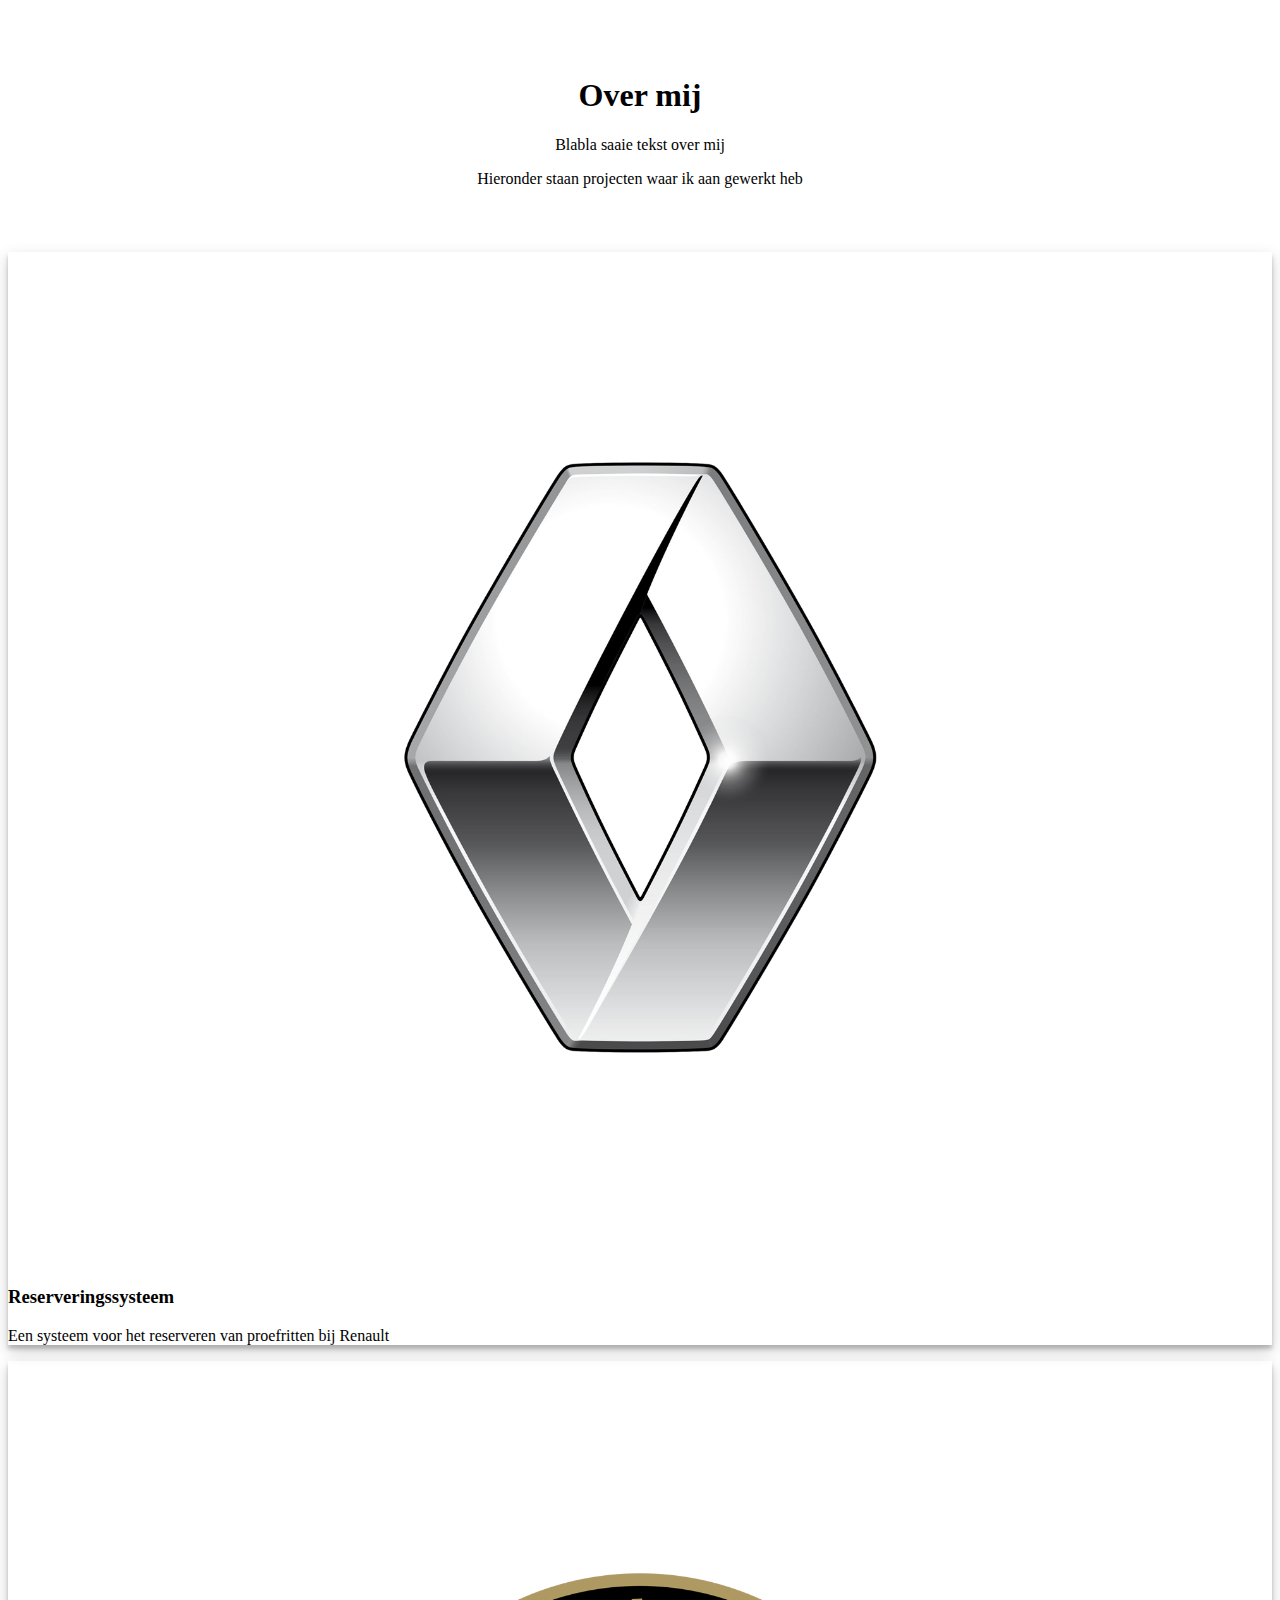
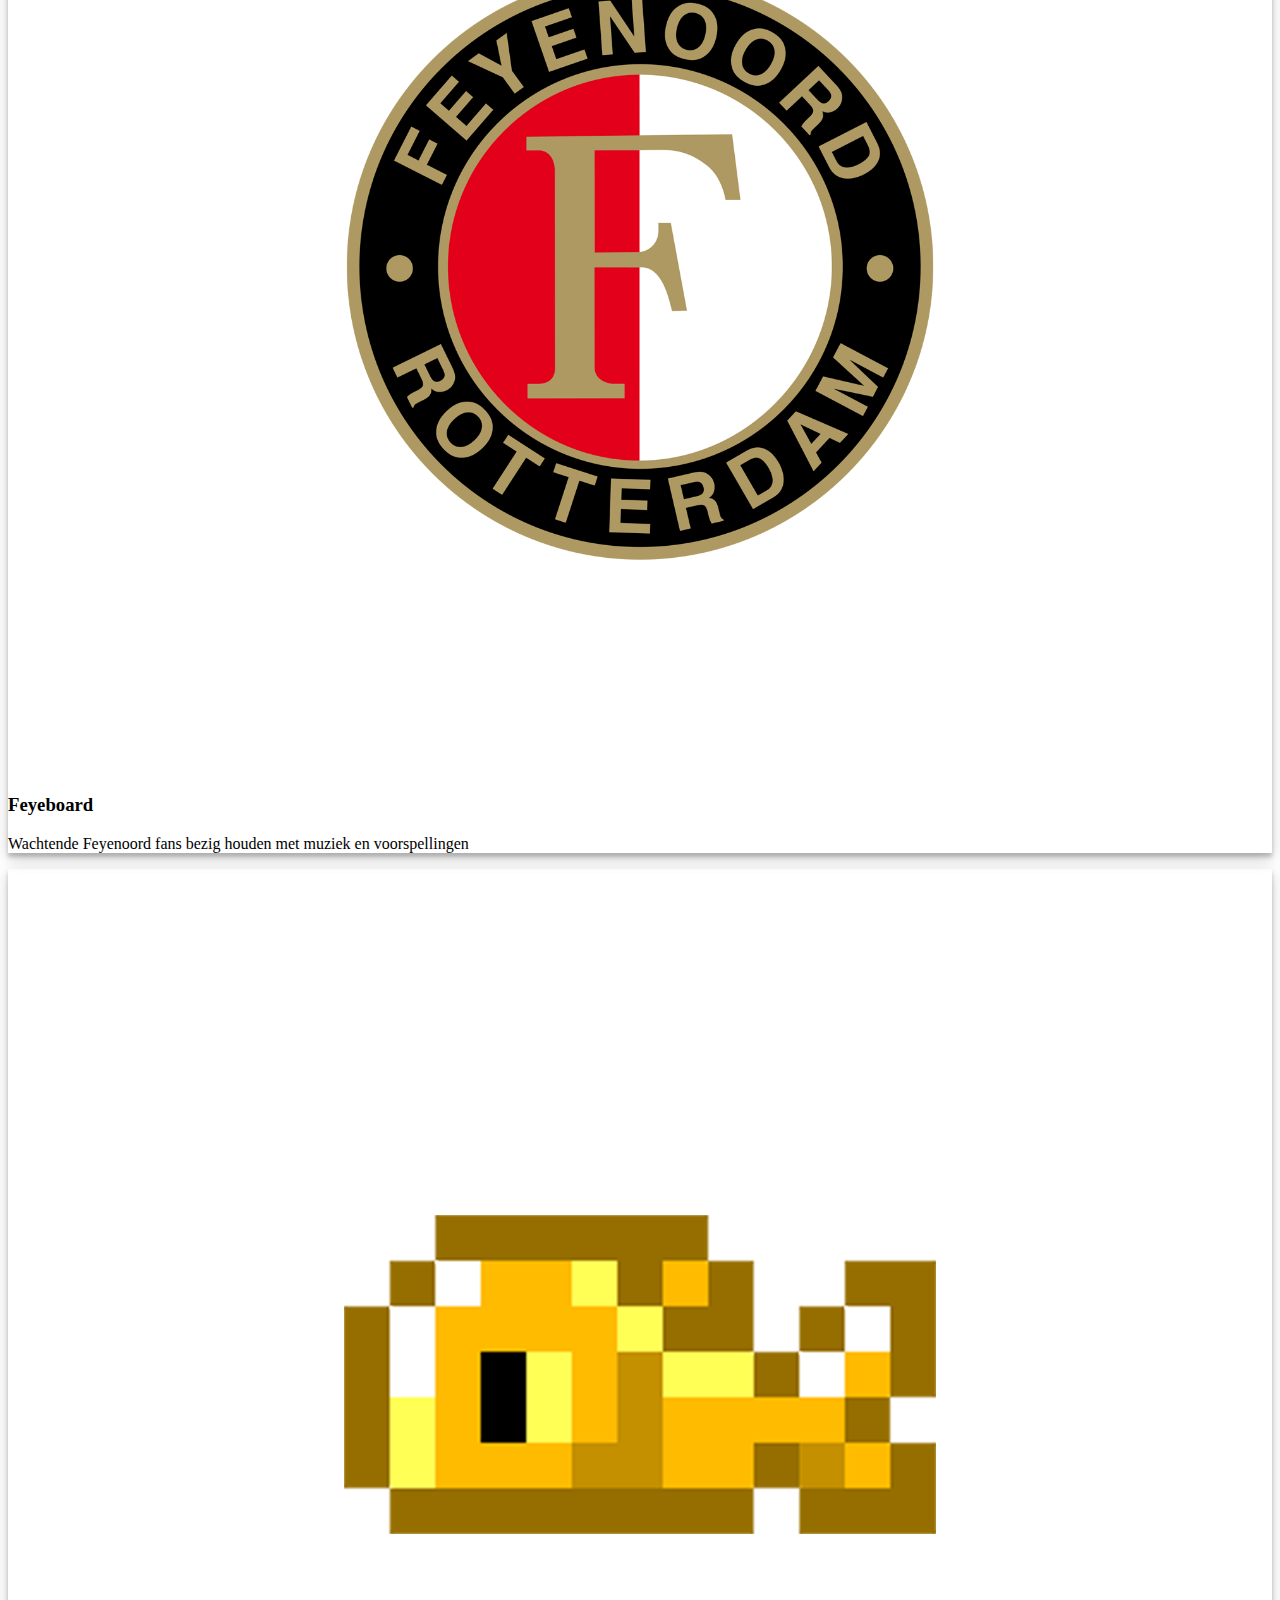
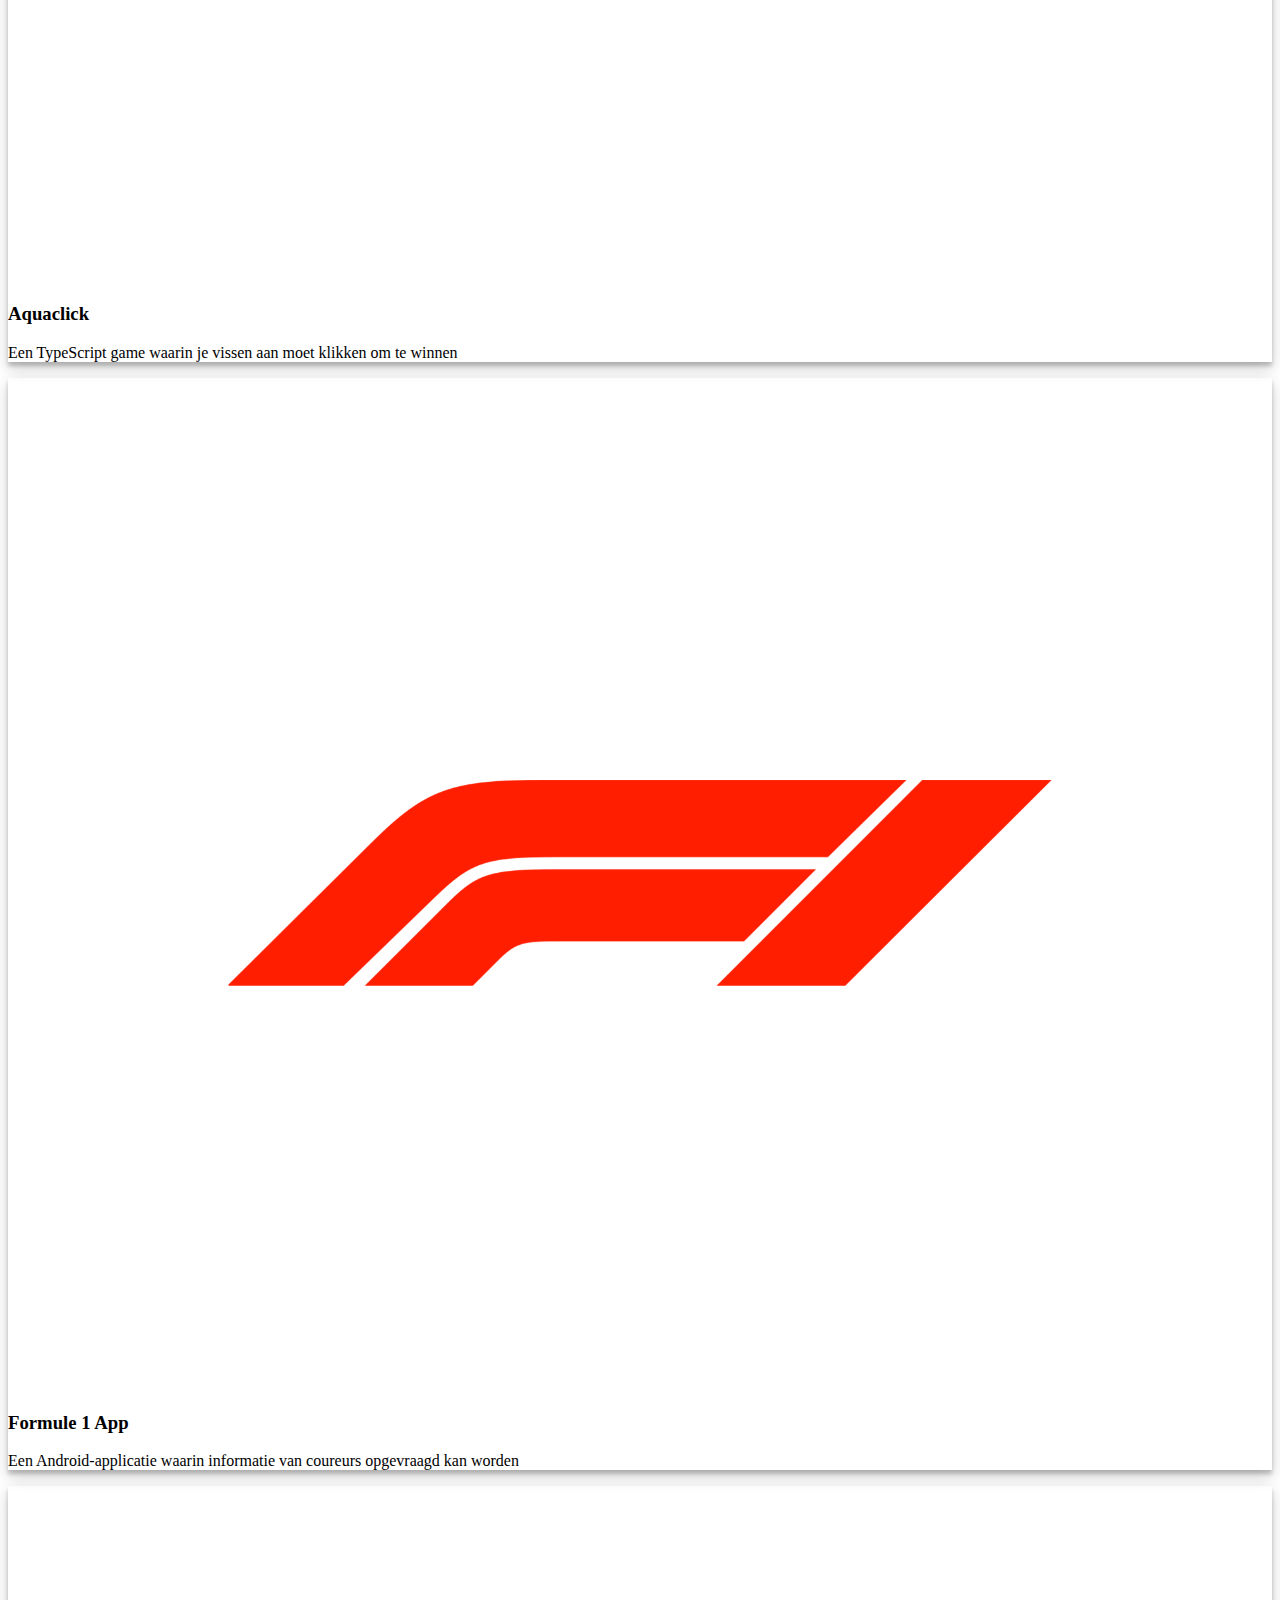
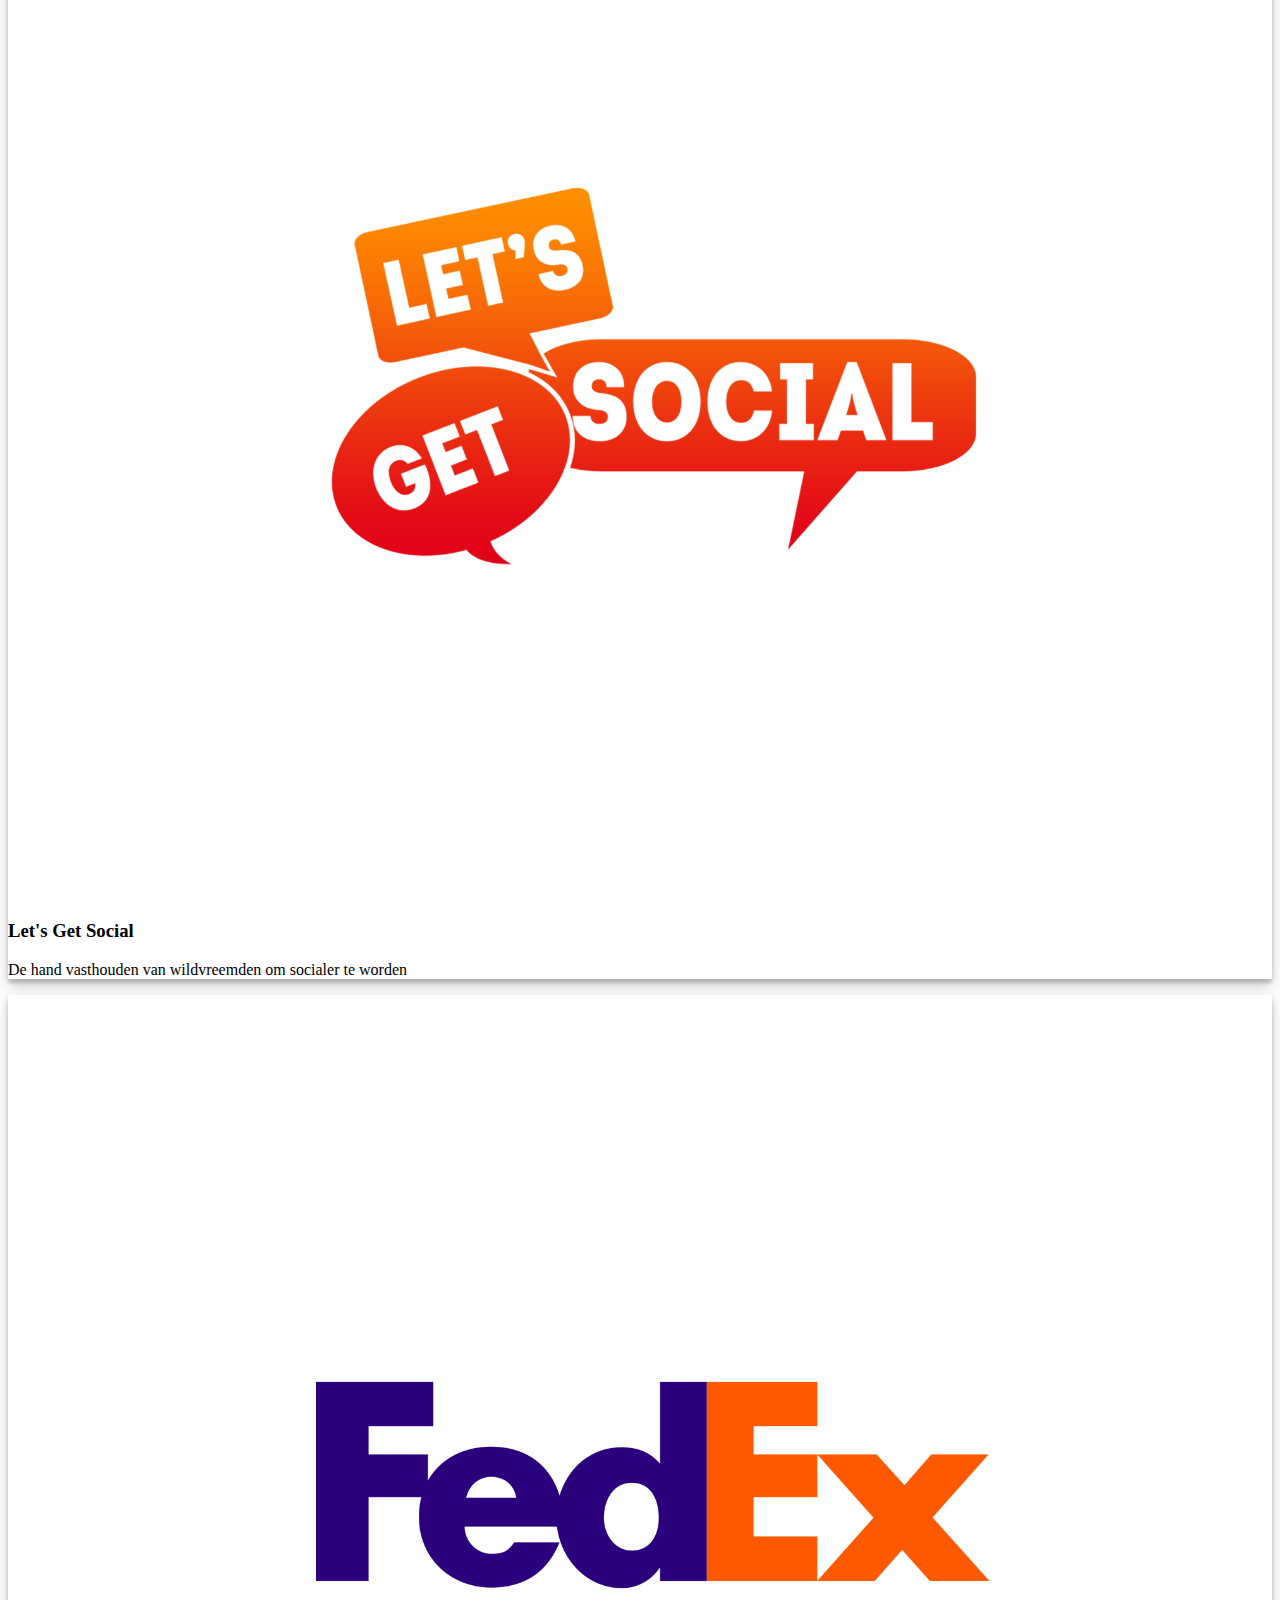
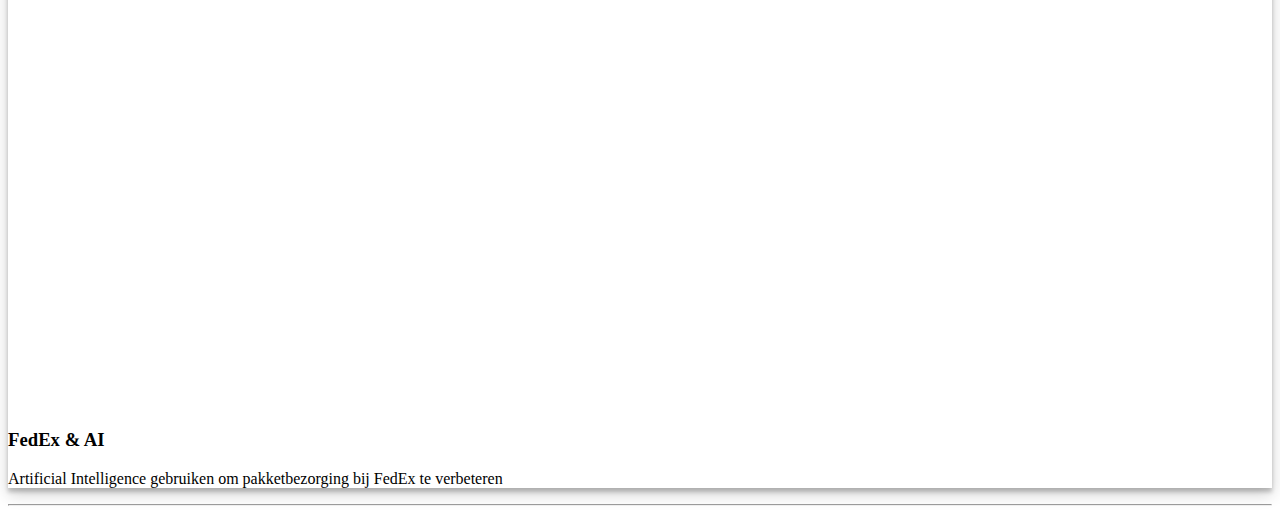
==== index.html @ 71a0accf "portfolio" ====
<!doctype html>
<html lang="en">
<head>
    <meta charset="utf-8">
    <meta name="viewport" content="width=device-width, initial-scale=1, shrink-to-fit=no">

    <link rel="stylesheet" href="https://stackpath.bootstrapcdn.com/bootstrap/4.1.0/css/bootstrap.min.css" integrity="sha384-9gVQ4dYFwwWSjIDZnLEWnxCjeSWFphJiwGPXr1jddIhOegiu1FwO5qRGvFXOdJZ4" crossorigin="anonymous">
    <link rel="stylesheet" type="text/css" href="stylesheet.css">
    <link rel="stylesheet/less" type="text/css" href="styles.less" />

    <title>Arno's Portfolio</title>
</head>
<body>
<main role="main">

    <section class="jumbotron-main">
        <div class="container">
            <h1 class="display-3">Over mij</h1>
            <p class="lead">Blabla saaie tekst over mij</p>
            <p class="lead">Hieronder staan projecten waar ik aan gewerkt heb</p>
        </div>
    </section>

<div class="album py-5 bg-light">
    <div class="container">
        <div class="row">
            <div class="col-md">
                <div class="card mb-4 box-shadow">
                    <a href="reserveringssysteem.html" class="">
                        <div class="card-top">
                            <img src="img/logo.png" class="card-img-top img-fluid">
                        </div>
                        <div class="card-body">
                            <h3 class="card-text">Reserveringssysteem</h3>
                            <p class="card-text">Een systeem voor het reserveren van proefritten bij Renault</p>
                        </div>
                    </a>
                </div>
            </div>
            <div class="col-md">
                <div class="card mb-4 box-shadow">
                    <a href="feyeboard.html" class="">
                        <div class="card-top">
                            <img src="img/feyenoord.png" class="card-img-top img-fluid">
                        </div>
                        <div class="card-body">
                            <h3 class="card-text">Feyeboard</h3>
                            <p class="card-text">Wachtende Feyenoord fans bezig houden met muziek en voorspellingen</p>
                        </div>
                    </a>
                </div>
            </div>
            <div class="col-md">
                <div class="card mb-4 box-shadow">
                    <a href="aquaclick.html" class="">
                        <div class="card-top">
                            <img src="img/aquaclick.png" class="card-img-top img-fluid">
                        </div>
                        <div class="card-body">
                            <h3 class="card-text">Aquaclick</h3>
                            <p class="card-text">Een TypeScript game waarin je vissen aan moet klikken om te winnen</p>
                        </div>
                    </a>
                </div>
            </div>
        </div>
        <div class="row">
            <div class="col-md">
                <div class="card mb-4 box-shadow">
                    <a href="f1.html" class="">
                        <div class="card-top">
                            <img src="img/f1.png" class="card-img-top img-fluid">
                        </div>
                        <div class="card-body">
                            <h3 class="card-text">Formule 1 App</h3>
                            <p class="card-text">Een Android-applicatie waarin informatie van coureurs opgevraagd kan worden</p>
                        </div>
                    </a>
                </div>
            </div>
            <div class="col-md">
                <div class="card mb-4 box-shadow">
                    <a href="social.html" class="">
                        <div class="card-top">
                            <img src="img/social.png" class="card-img-top img-fluid">
                        </div>
                        <div class="card-body">
                            <h3 class="card-text">Let's Get Social</h3>
                            <p class="card-text">De hand vasthouden van wildvreemden om socialer te worden</p>
                        </div>
                    </a>
                </div>
            </div>
            <div class="col-md">
                <div class="card mb-4 box-shadow">
                    <a href="fedex.html" class="">
                        <div class="card-top">
                            <img src="img/fedex.png" class="card-img-top img-fluid">
                        </div>
                        <div class="card-body">
                            <h3 class="card-text">FedEx & AI</h3>
                            <p class="card-text">Artificial Intelligence gebruiken om pakketbezorging bij FedEx te verbeteren</p>
                        </div>
                    </a>
                </div>
            </div>
        </div>
        <div class="row">
    </div>
    <hr>
    </div>
</div>
</main>
<script src="https://code.jquery.com/jquery-3.3.1.slim.min.js" integrity="sha384-q8i/X+965DzO0rT7abK41JStQIAqVgRVzpbzo5smXKp4YfRvH+8abtTE1Pi6jizo" crossorigin="anonymous"></script>
<script src="https://cdnjs.cloudflare.com/ajax/libs/popper.js/1.14.0/umd/popper.min.js" integrity="sha384-cs/chFZiN24E4KMATLdqdvsezGxaGsi4hLGOzlXwp5UZB1LY//20VyM2taTB4QvJ" crossorigin="anonymous"></script>
<script src="https://stackpath.bootstrapcdn.com/bootstrap/4.1.0/js/bootstrap.min.js" integrity="sha384-uefMccjFJAIv6A+rW+L4AHf99KvxDjWSu1z9VI8SKNVmz4sk7buKt/6v9KI65qnm" crossorigin="anonymous"></script>
</body>
</html>
---- stylesheet.css ----
.jumbotron-main{
    text-align: center;
    background-image: url("https://i.imgur.com/0IpOPCq.png");
    background-size: cover;
    padding: 3rem;
}

.jumbotron-res{
    text-align: center;
    background-image: url("https://media.renault.nl/wp-content/uploads/2018/03/01-De-nieuwe-Renault-Megane-RS.jpg");
    background-size: cover;
    background-position: center;
    padding: 3rem;
    color: #fff;
}

.jumbotron-fey{
    text-align: center;
    background-image: url("http://grasmeesters.nl/wp-content/uploads/2014/06/DSC_0358.jpg");
    background-size: cover;
    background-position: center;
    padding: 3rem;
    color: #fff;
}

a {
    color: inherit;
    text-decoration: none;
}

a:hover
{
    color:inherit;
    text-decoration:none;
}

div.card {
    box-shadow: 0 4px 4px 0 rgba(0, 0, 0, 0.2), 0 6px 15px 0 rgba(0, 0, 0, 0.19);
}

.card-top{
    position: relative;
    overflow: hidden;
}

.card-top:hover img{
    transform: scale(1.1);
    -moz-transform: scale(1.1);
    -webkit-transform: scale(1.1);
}

.card-top img{
    transition: all 0.3s;
    -moz-transition: all 0.3s;
    -webkit-transition: all 0.3s;
}

img {
    max-width: 100%;
    max-height: 100%;
}
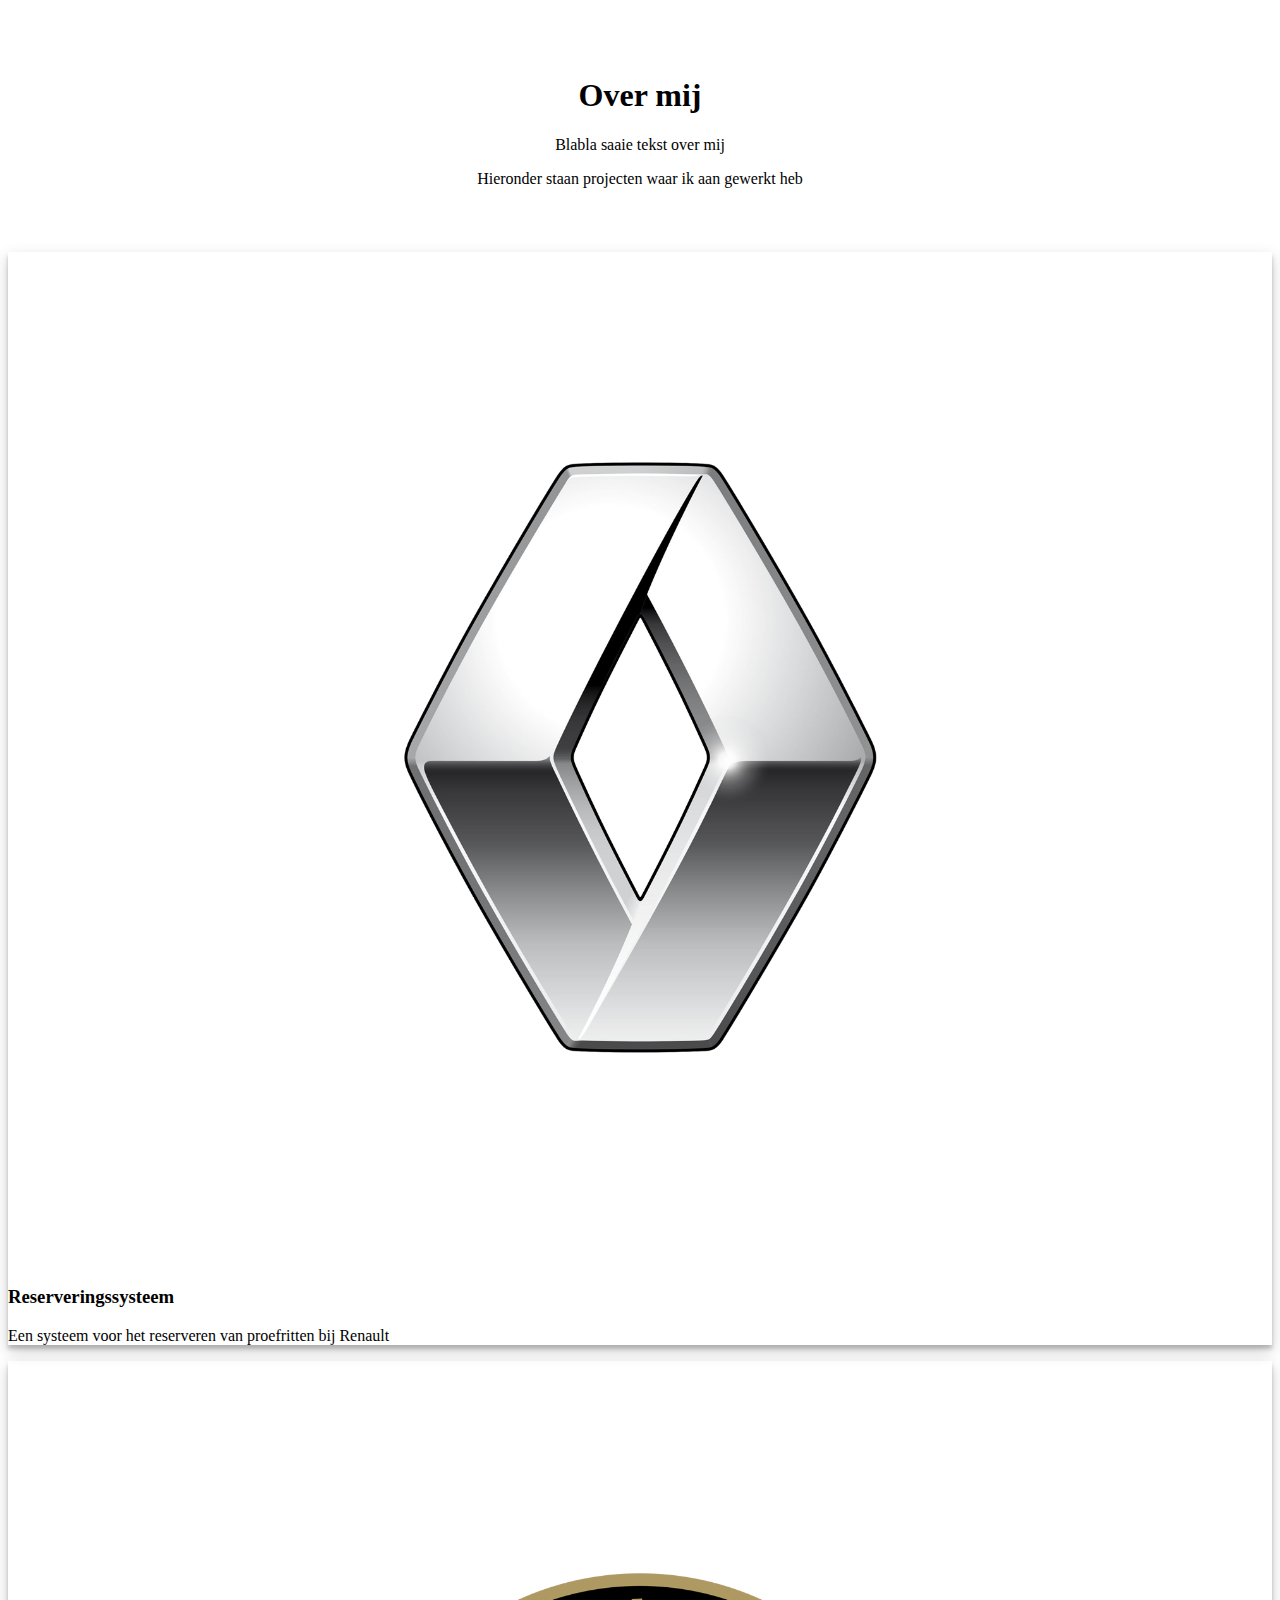
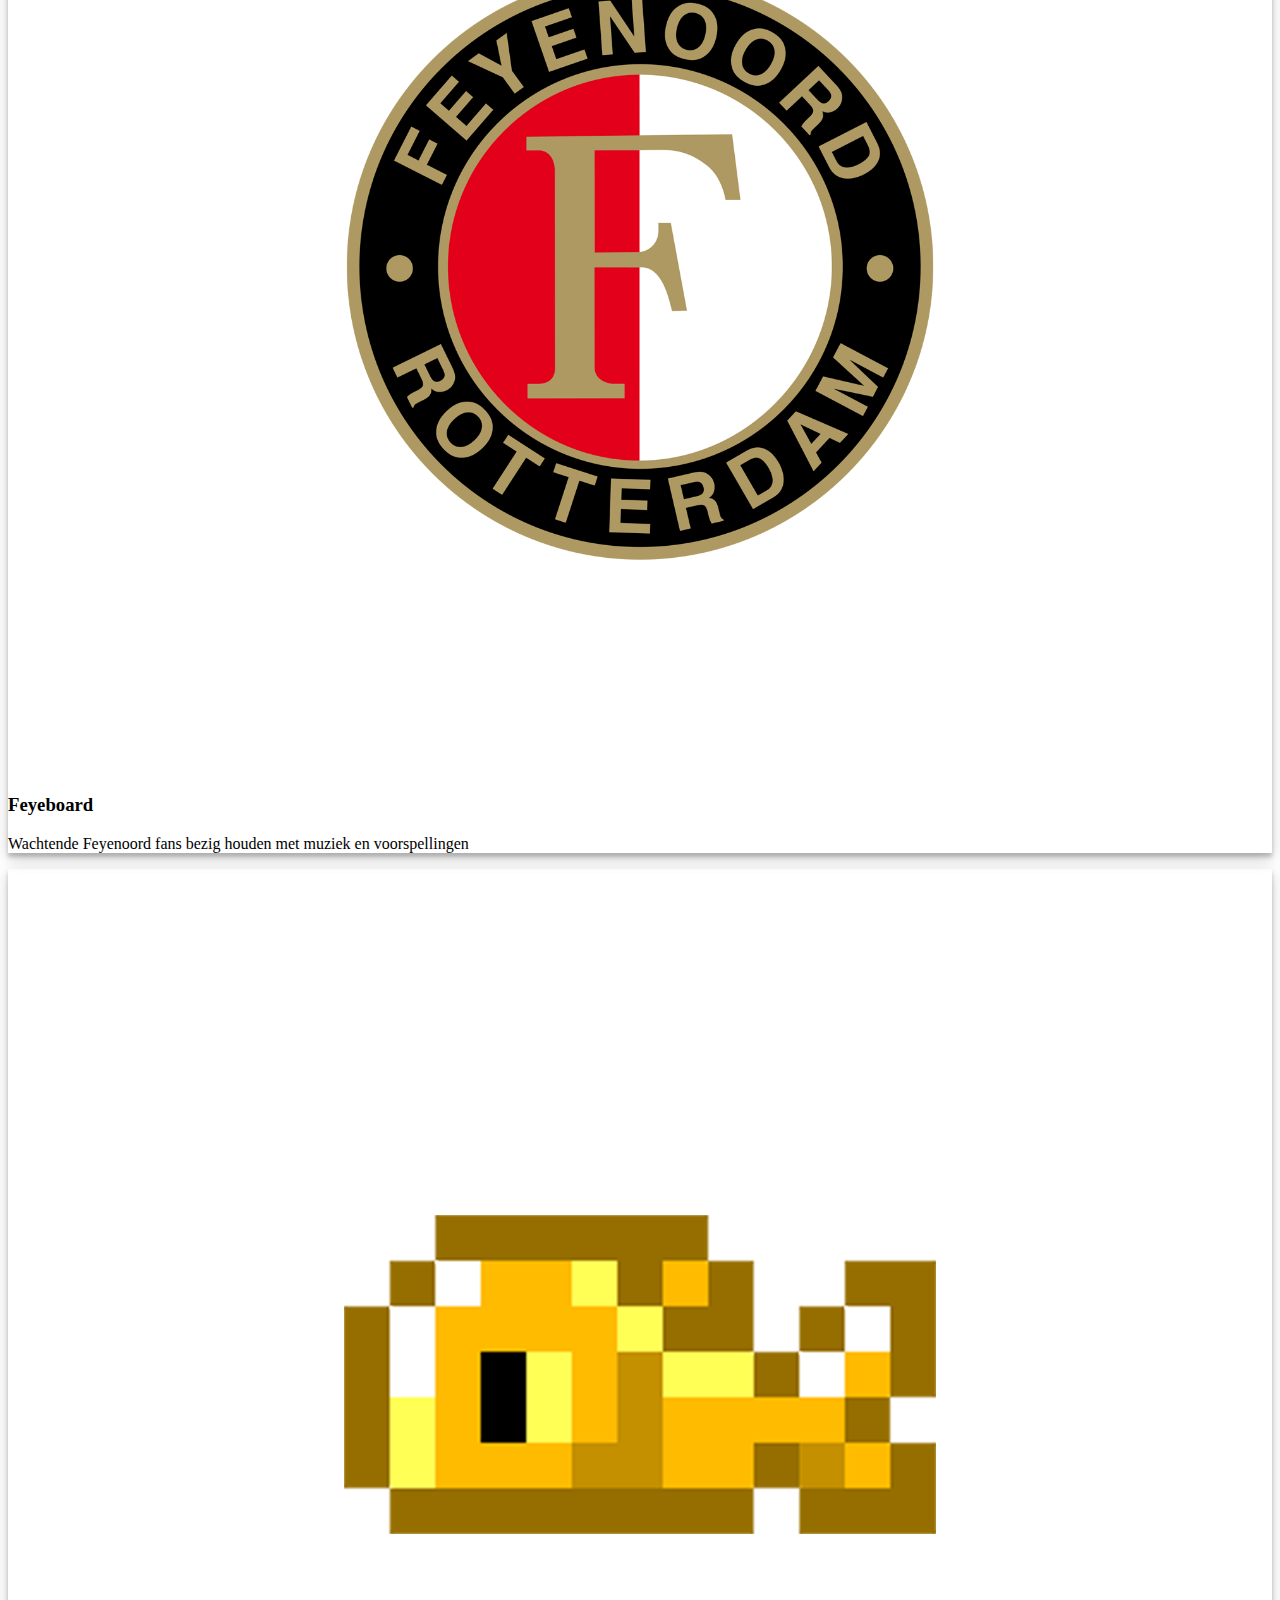
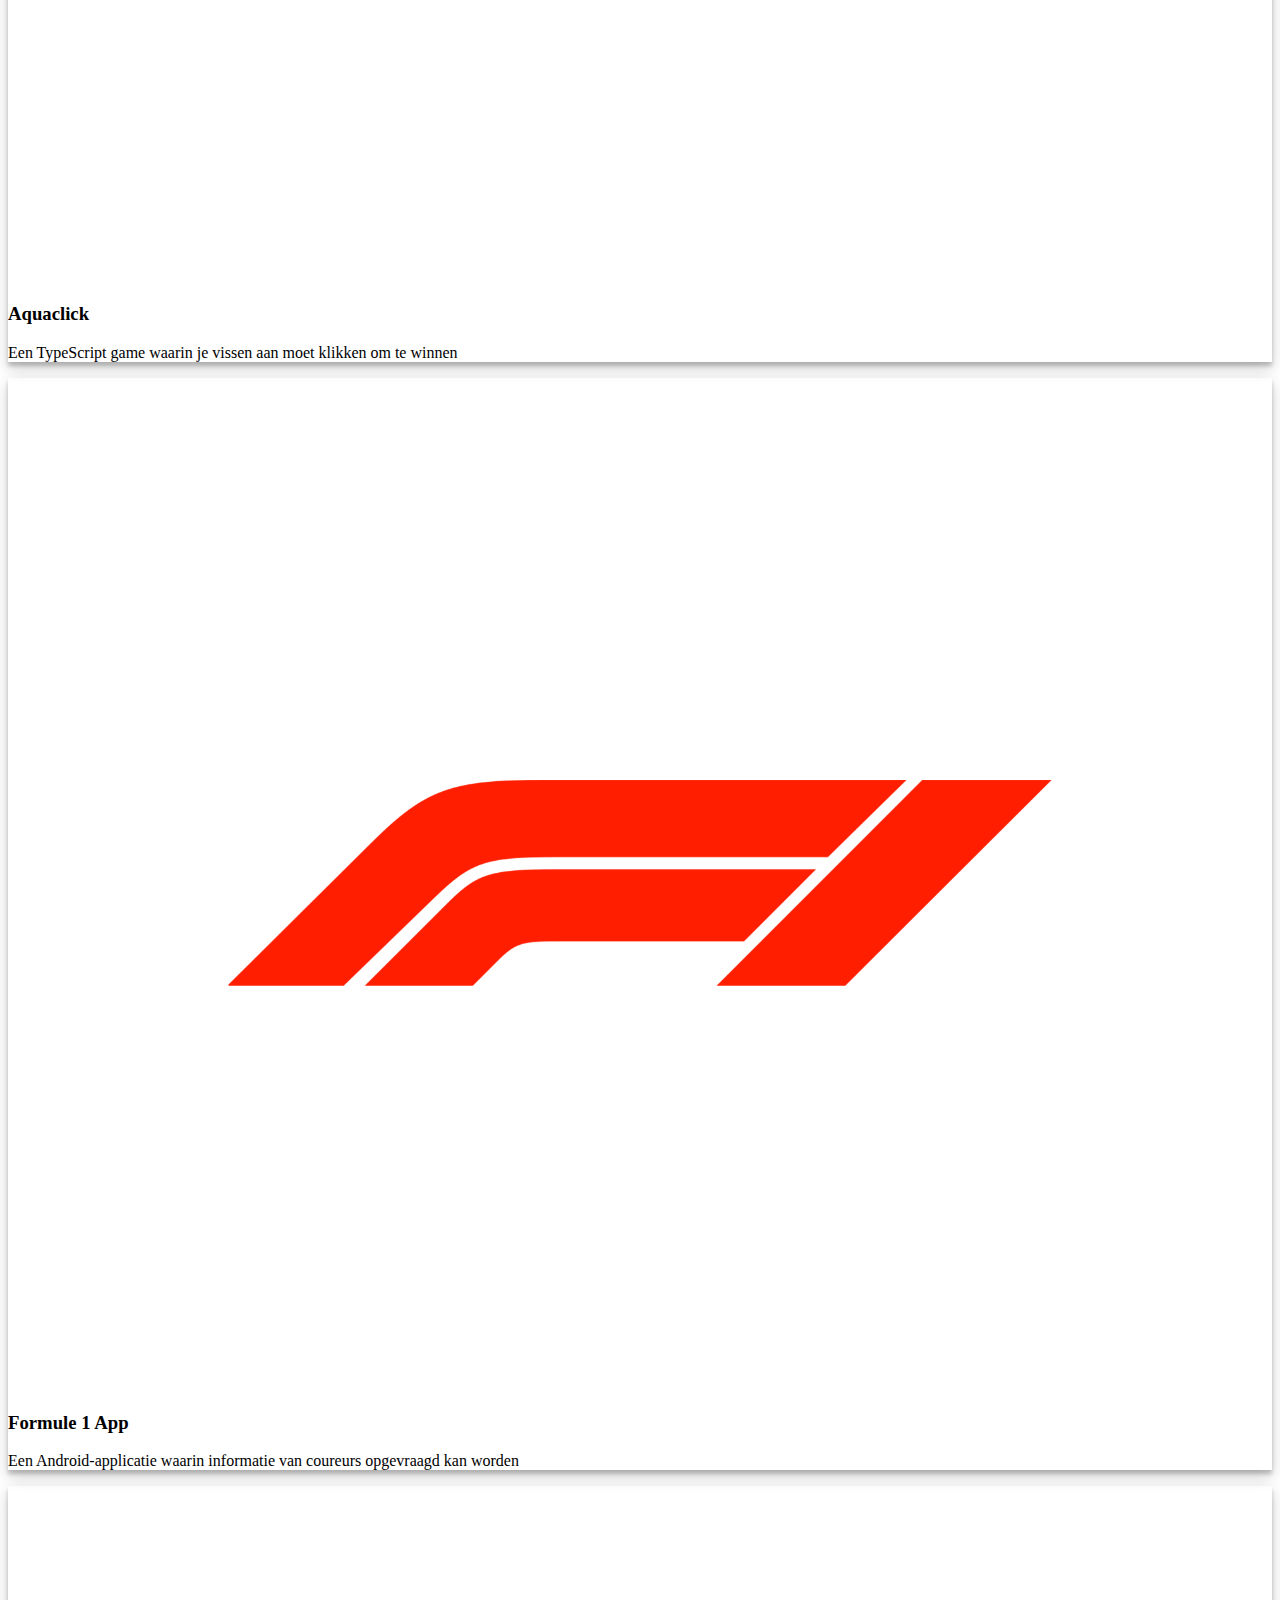
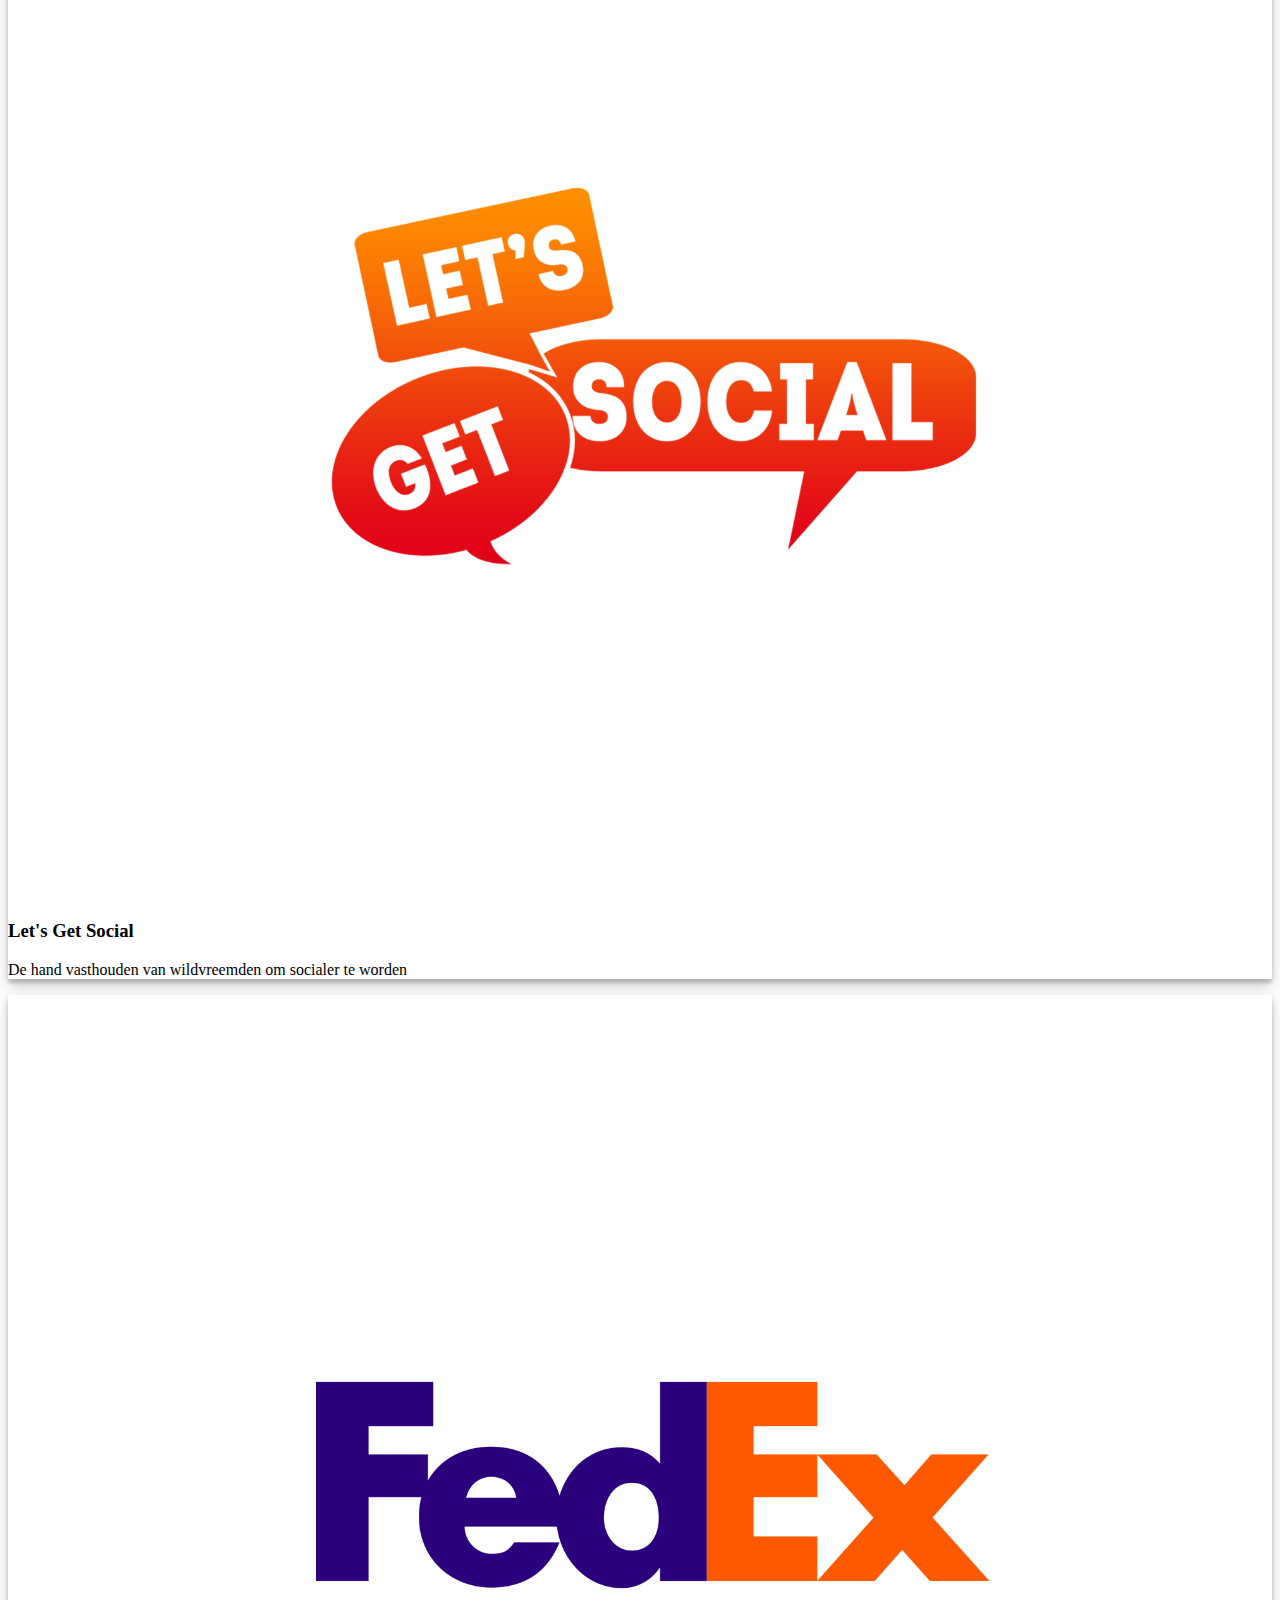
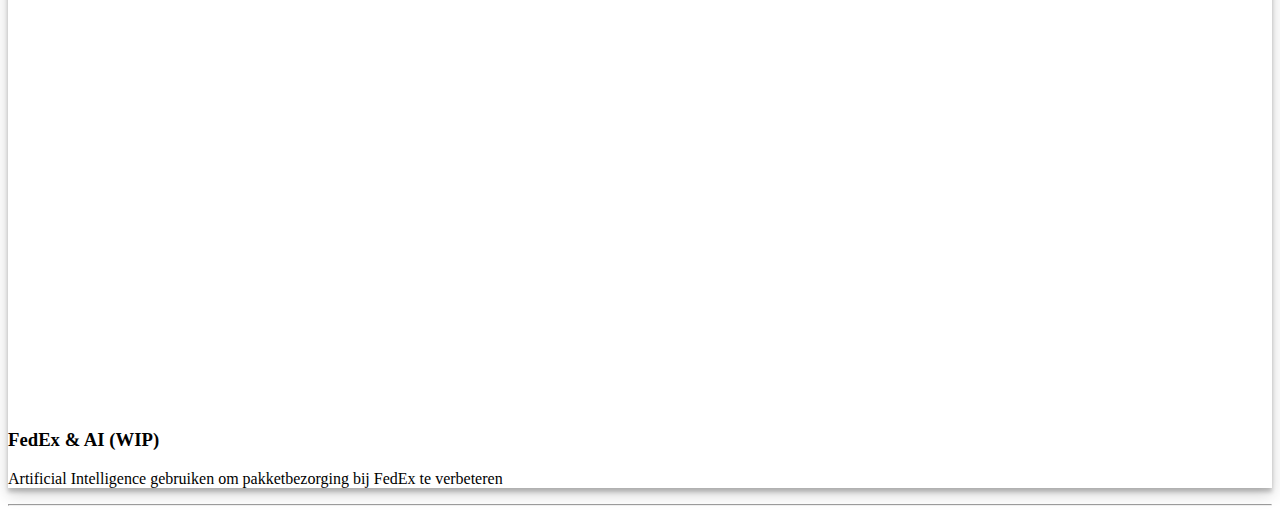
==== commit 10e54729: "push to live" ====
--- a/index.html
+++ b/index.html
@@ -98,7 +98,7 @@
                             <img src="img/fedex.png" class="card-img-top img-fluid">
                         </div>
                         <div class="card-body">
-                            <h3 class="card-text">FedEx & AI</h3>
+                            <h3 class="card-text">FedEx & AI (WIP)</h3>
                             <p class="card-text">Artificial Intelligence gebruiken om pakketbezorging bij FedEx te verbeteren</p>
                         </div>
                     </a>
--- a/stylesheet.css
+++ b/stylesheet.css
@@ -21,6 +21,41 @@
     background-position: center;
     padding: 3rem;
     color: #fff;
+}
+
+.jumbotron-aqua{
+    text-align: center;
+    background-image: url("https://img.alicdn.com/imgextra/i3/TB1L2aIHpXXXXb7apXXXXXXXXXX_!!0-item_pic.jpg ");
+    background-size: cover;
+    padding: 3rem;
+    color: #fff;
+}
+
+.jumbotron-f1{
+    text-align: center;
+    background-image: url("https://cmgstatesmanaustin.files.wordpress.com/2016/10/rgz-f1-usgp-07.jpg");
+    background-size: cover;
+    background-position: bottom;
+    color: #fff;
+    padding: 3rem;
+}
+
+.jumbotron-fed{
+    text-align: center;
+    background-image: url("https://i.imgur.com/76Yvrpd.jpg");
+    background-size: cover;
+    background-position: center;
+    color: #fff;
+    padding: 3rem;
+}
+
+.jumbotron-soc{
+    text-align: center;
+    background-image: url("http://newlovewallpapers.in/images/friendship-love-images-and-wallpaper/friendship-love-images-and-wallpaper-9.jpg");
+    background-size: cover;
+    background-position: center;
+    color: #fff;
+    padding: 3rem;
 }
 
 a {
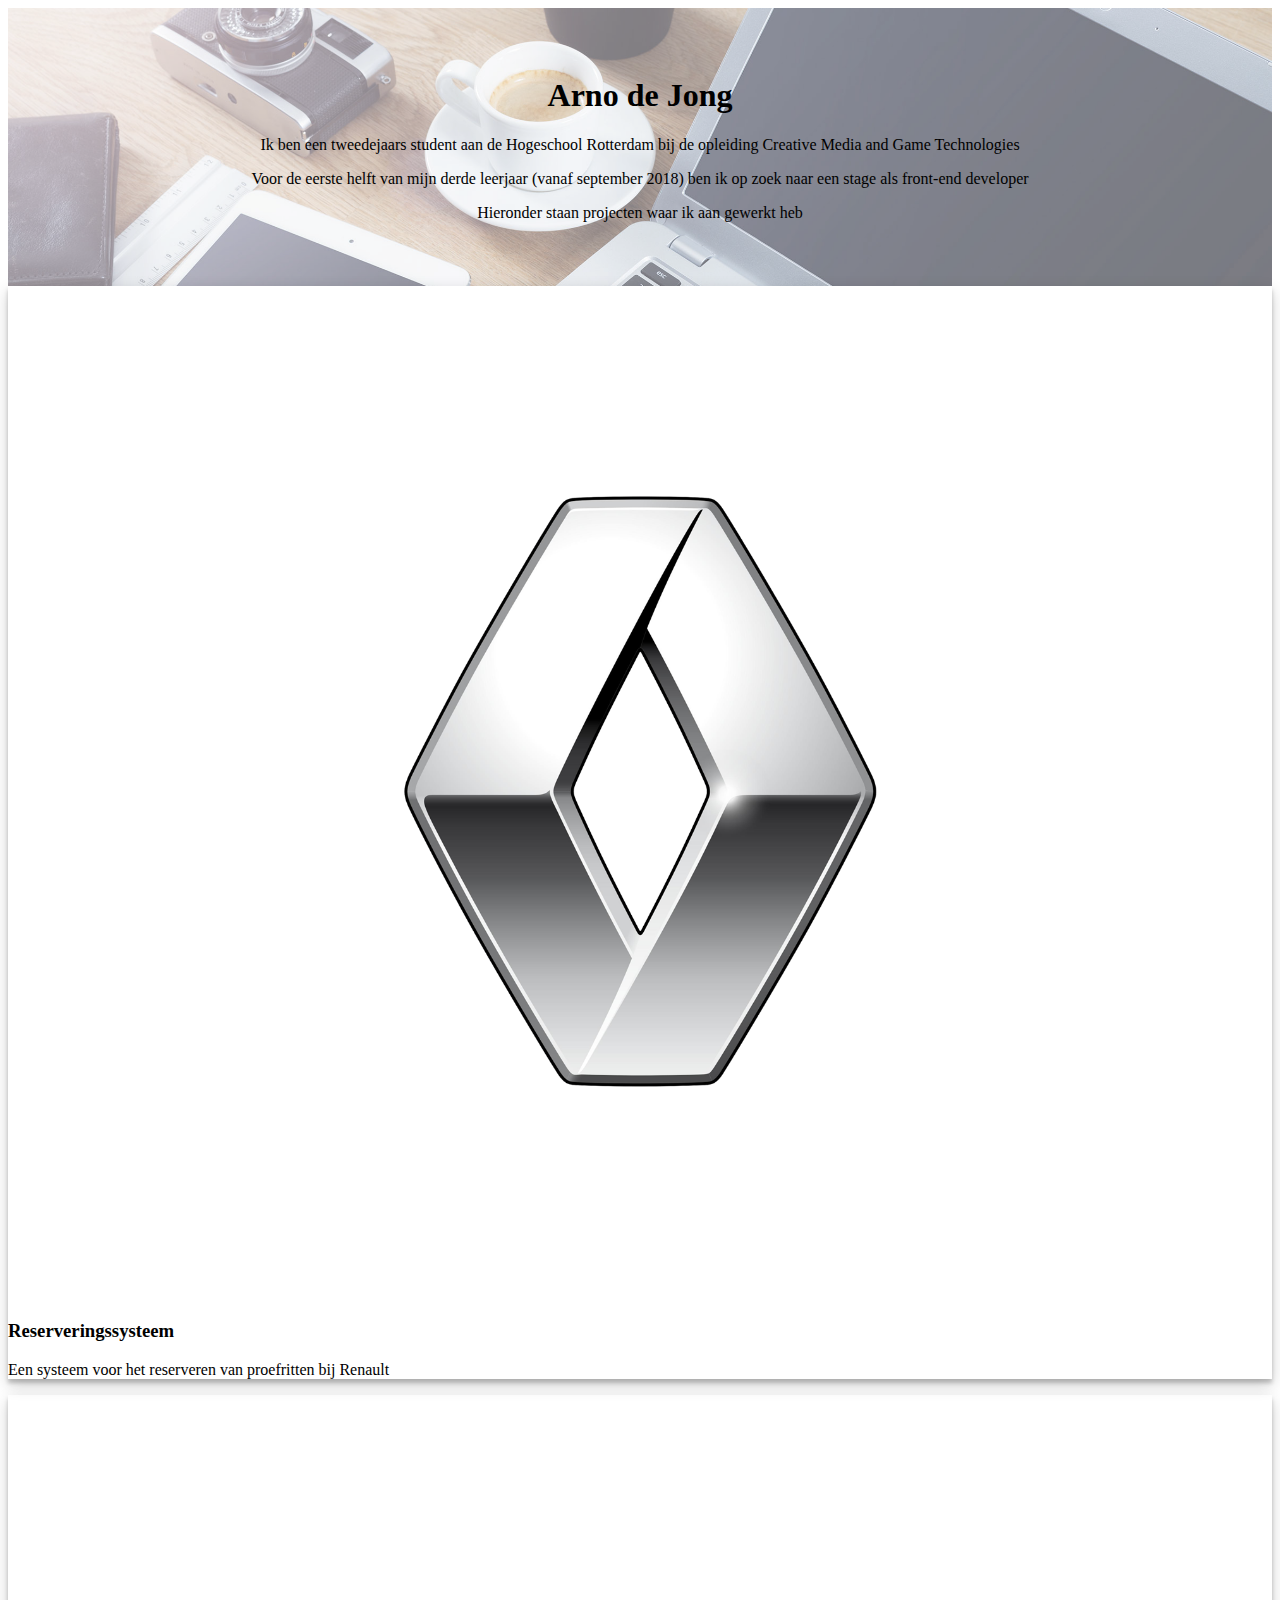
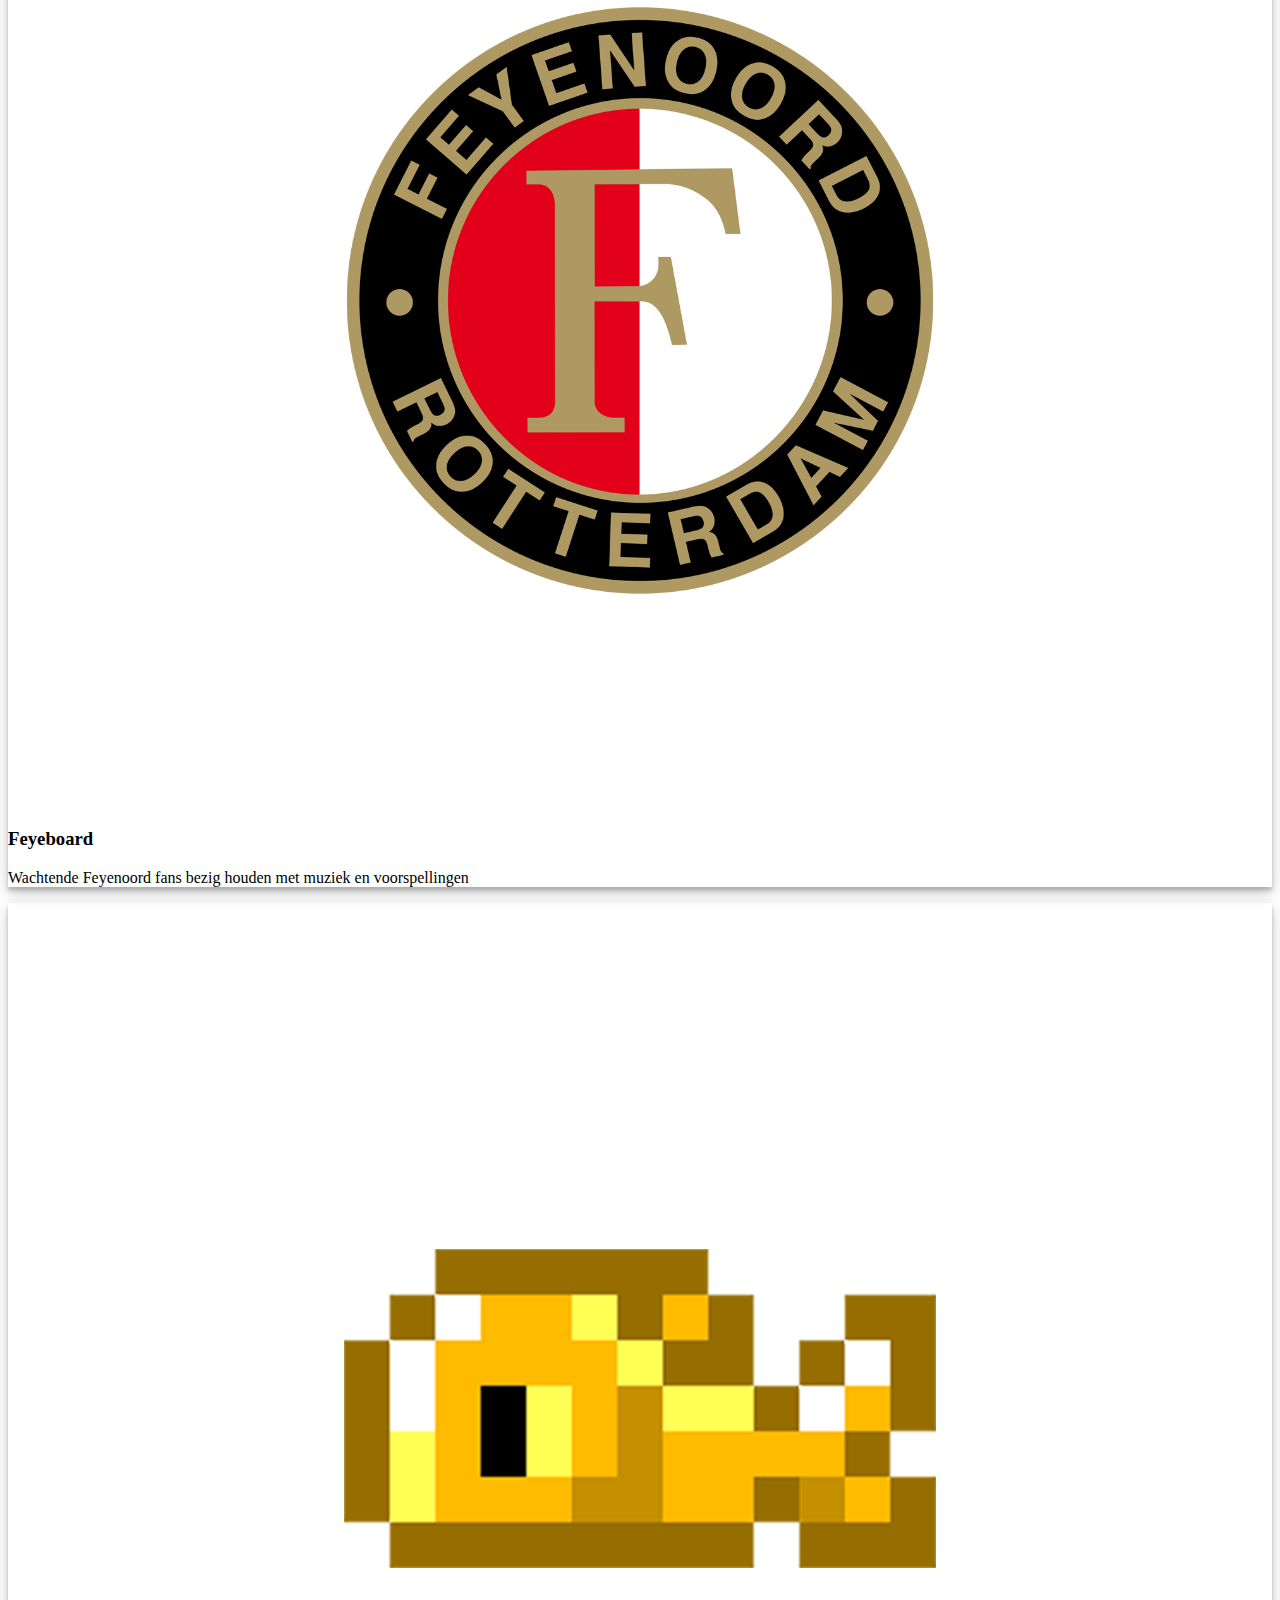
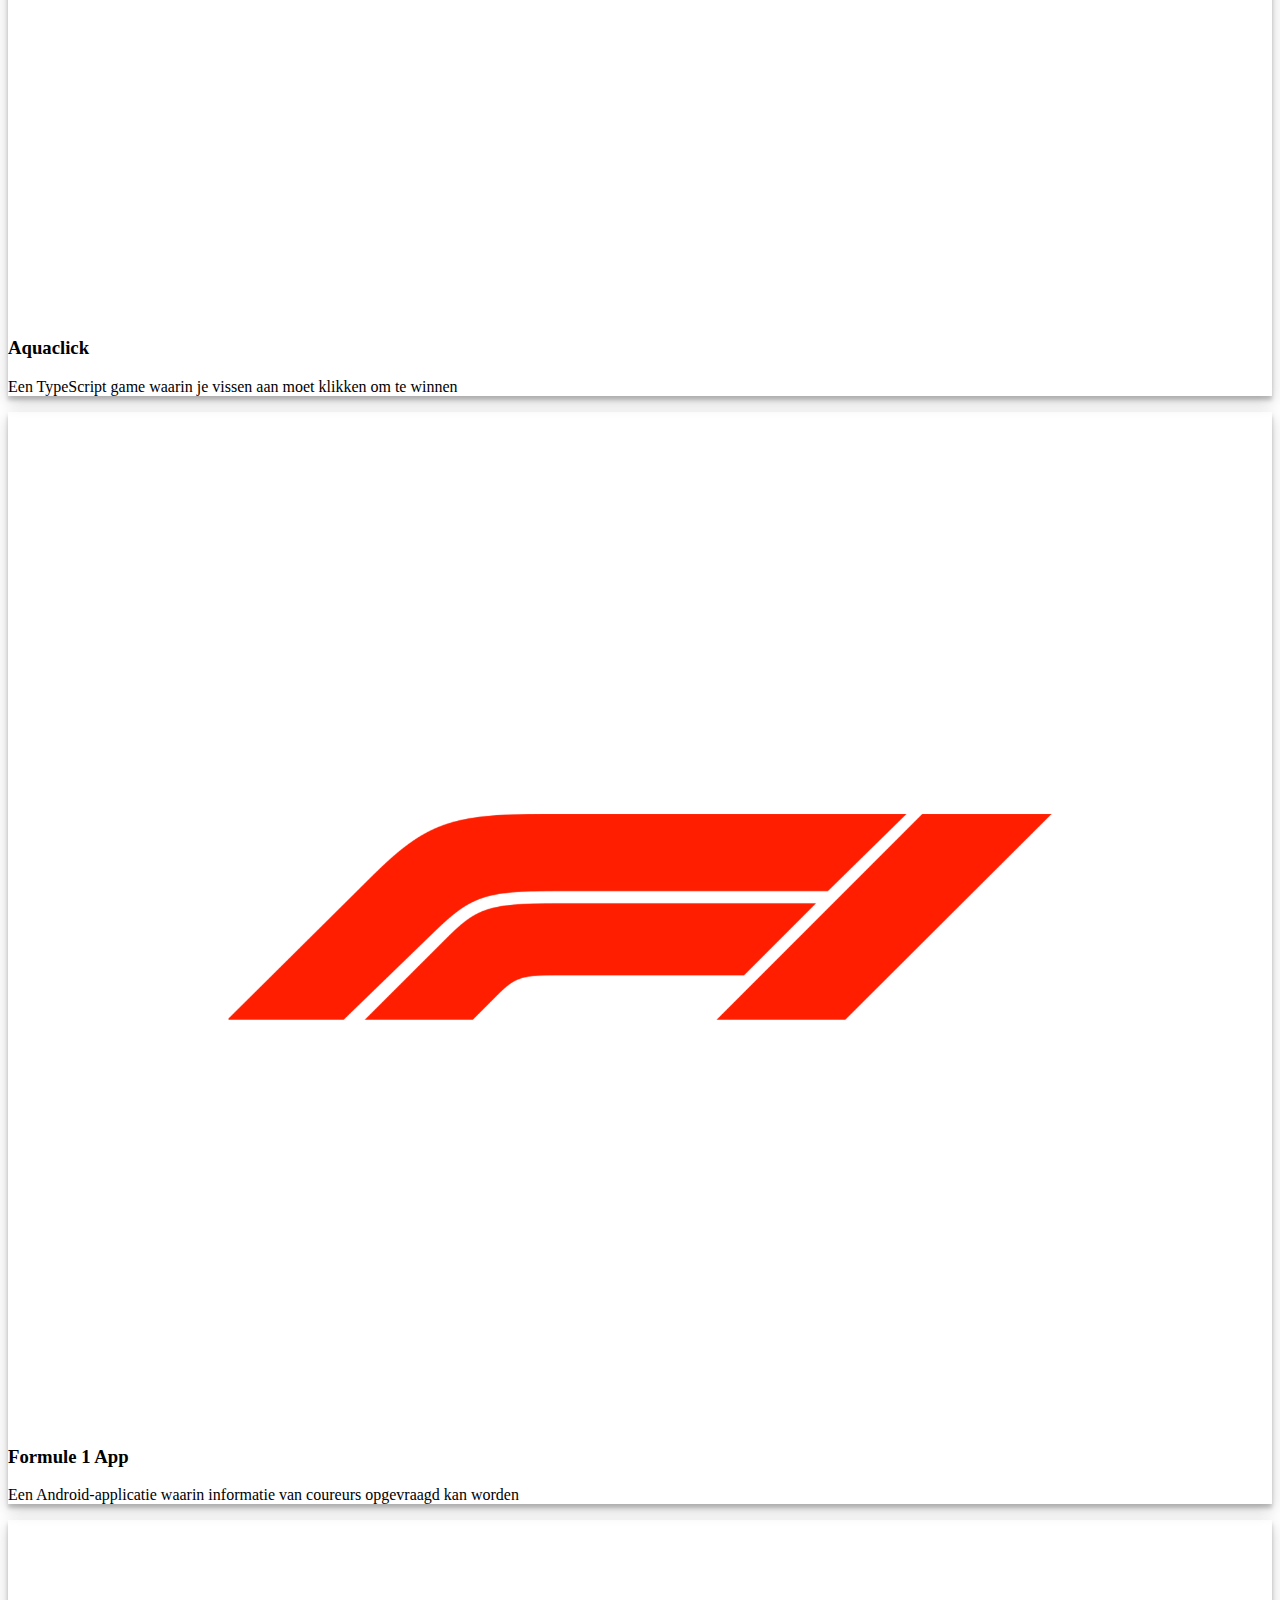
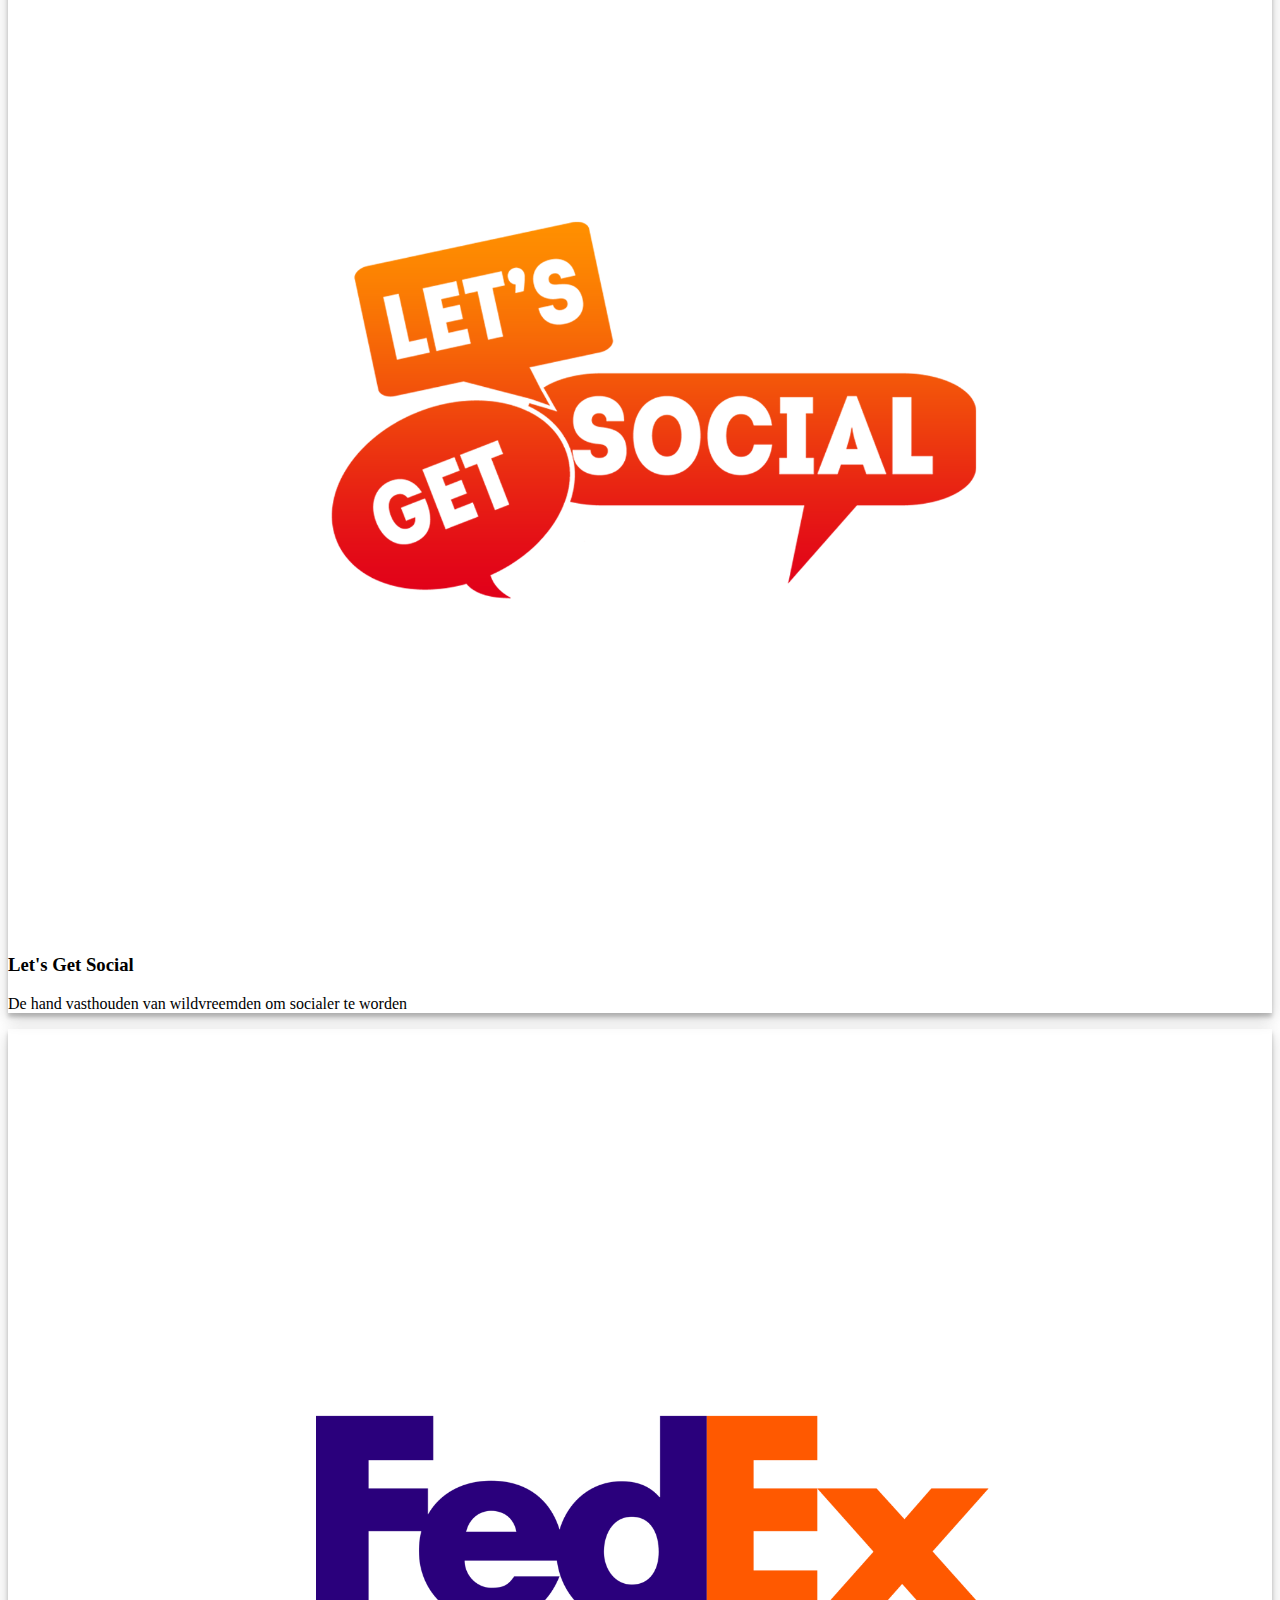
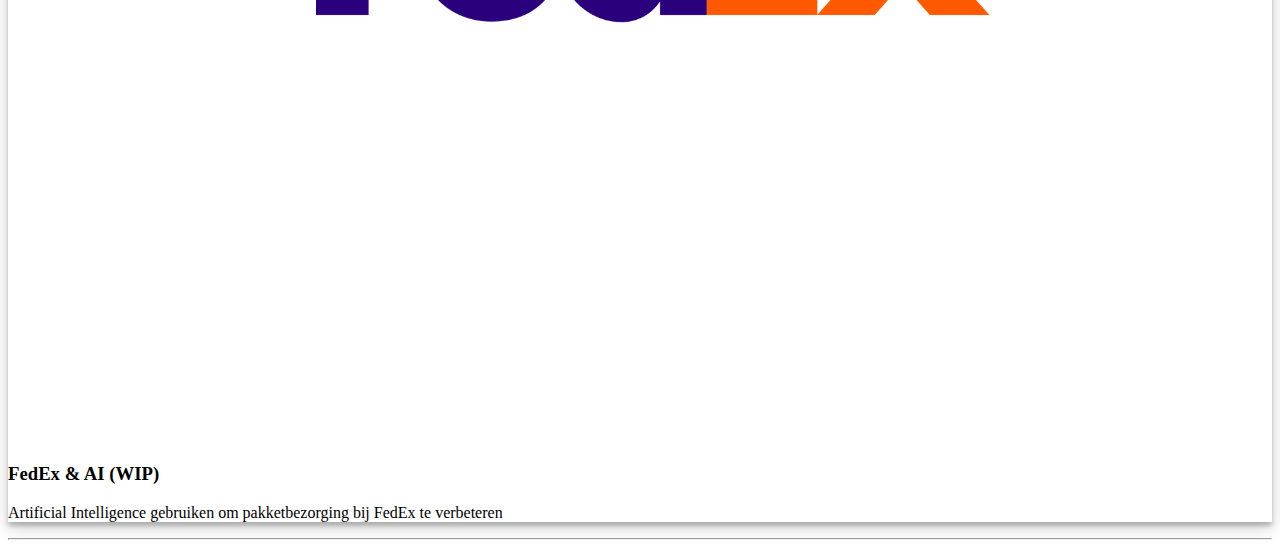
==== commit fb34b837: "final push" ====
--- a/index.html
+++ b/index.html
@@ -15,16 +15,21 @@
 
     <section class="jumbotron-main">
         <div class="container">
-            <h1 class="display-3">Over mij</h1>
-            <p class="lead">Blabla saaie tekst over mij</p>
-            <p class="lead">Hieronder staan projecten waar ik aan gewerkt heb</p>
+            <div class="row">
+                <div class="col-md-12">
+                    <h1 class="display-3">Arno de Jong</h1>
+                    <p class="lead">Ik ben een tweedejaars student aan de Hogeschool Rotterdam bij de opleiding Creative Media and Game Technologies</p>
+                    <p class="lead">Voor de eerste helft van mijn derde leerjaar (vanaf september 2018) ben ik op zoek naar een stage als front-end developer</p>
+                    <p class="lead">Hieronder staan projecten waar ik aan gewerkt heb</p>
+                </div>
+            </div>
         </div>
     </section>
 
 <div class="album py-5 bg-light">
     <div class="container">
         <div class="row">
-            <div class="col-md">
+            <div class="col-md-4">
                 <div class="card mb-4 box-shadow">
                     <a href="reserveringssysteem.html" class="">
                         <div class="card-top">
@@ -37,7 +42,7 @@
                     </a>
                 </div>
             </div>
-            <div class="col-md">
+            <div class="col-md-4">
                 <div class="card mb-4 box-shadow">
                     <a href="feyeboard.html" class="">
                         <div class="card-top">
@@ -50,7 +55,7 @@
                     </a>
                 </div>
             </div>
-            <div class="col-md">
+            <div class="col-md-4">
                 <div class="card mb-4 box-shadow">
                     <a href="aquaclick.html" class="">
                         <div class="card-top">
@@ -65,7 +70,7 @@
             </div>
         </div>
         <div class="row">
-            <div class="col-md">
+            <div class="col-md-4">
                 <div class="card mb-4 box-shadow">
                     <a href="f1.html" class="">
                         <div class="card-top">
@@ -78,7 +83,7 @@
                     </a>
                 </div>
             </div>
-            <div class="col-md">
+            <div class="col-md-4">
                 <div class="card mb-4 box-shadow">
                     <a href="social.html" class="">
                         <div class="card-top">
@@ -91,7 +96,7 @@
                     </a>
                 </div>
             </div>
-            <div class="col-md">
+            <div class="col-md-4">
                 <div class="card mb-4 box-shadow">
                     <a href="fedex.html" class="">
                         <div class="card-top">
--- a/stylesheet.css
+++ b/stylesheet.css
@@ -1,13 +1,34 @@
+.darker{
+    background-color: #e8e8e8;
+    box-shadow: 0 4px 4px 0 rgba(0, 0, 0, 0.2), 0 6px 15px 0 rgba(0, 0, 0, 0.19);
+}
+
+h4{
+    margin-top: 30px;
+    margin-bottom: 30px;
+    text-align: center;
+}
+
+h6{
+    text-align: center;
+    margin-top: 30px;
+    margin-bottom: 30px;
+}
+
+.darker p{
+    text-align: center;
+}
+
 .jumbotron-main{
     text-align: center;
-    background-image: url("https://i.imgur.com/0IpOPCq.png");
+    background-image: url("img/bannerindex.png");
     background-size: cover;
     padding: 3rem;
 }
 
 .jumbotron-res{
     text-align: center;
-    background-image: url("https://media.renault.nl/wp-content/uploads/2018/03/01-De-nieuwe-Renault-Megane-RS.jpg");
+    background-image: url("img/bannerres.jpg");
     background-size: cover;
     background-position: center;
     padding: 3rem;
@@ -16,7 +37,7 @@
 
 .jumbotron-fey{
     text-align: center;
-    background-image: url("http://grasmeesters.nl/wp-content/uploads/2014/06/DSC_0358.jpg");
+    background-image: url("img/bannerfey.jpg");
     background-size: cover;
     background-position: center;
     padding: 3rem;
@@ -25,7 +46,7 @@
 
 .jumbotron-aqua{
     text-align: center;
-    background-image: url("https://img.alicdn.com/imgextra/i3/TB1L2aIHpXXXXb7apXXXXXXXXXX_!!0-item_pic.jpg ");
+    background-image: url("img/banneraqua.jpg");
     background-size: cover;
     padding: 3rem;
     color: #fff;
@@ -33,7 +54,7 @@
 
 .jumbotron-f1{
     text-align: center;
-    background-image: url("https://cmgstatesmanaustin.files.wordpress.com/2016/10/rgz-f1-usgp-07.jpg");
+    background-image: url("img/bannerf1.jpg");
     background-size: cover;
     background-position: bottom;
     color: #fff;
@@ -42,7 +63,7 @@
 
 .jumbotron-fed{
     text-align: center;
-    background-image: url("https://i.imgur.com/76Yvrpd.jpg");
+    background-image: url("img/bannerfed.jpg");
     background-size: cover;
     background-position: center;
     color: #fff;
@@ -51,11 +72,20 @@
 
 .jumbotron-soc{
     text-align: center;
-    background-image: url("http://newlovewallpapers.in/images/friendship-love-images-and-wallpaper/friendship-love-images-and-wallpaper-9.jpg");
+    background-image: url("img/bannersoc.jpg");
     background-size: cover;
     background-position: center;
     color: #fff;
     padding: 3rem;
+}
+
+.image{
+    margin-left: auto;
+    margin-right: auto;
+    display: block;
+    box-shadow: 0 4px 4px 0 rgba(0, 0, 0, 0.2), 0 6px 15px 0 rgba(0, 0, 0, 0.19);
+    margin-top: 30px;
+    margin-bottom: 30px;
 }
 
 a {
